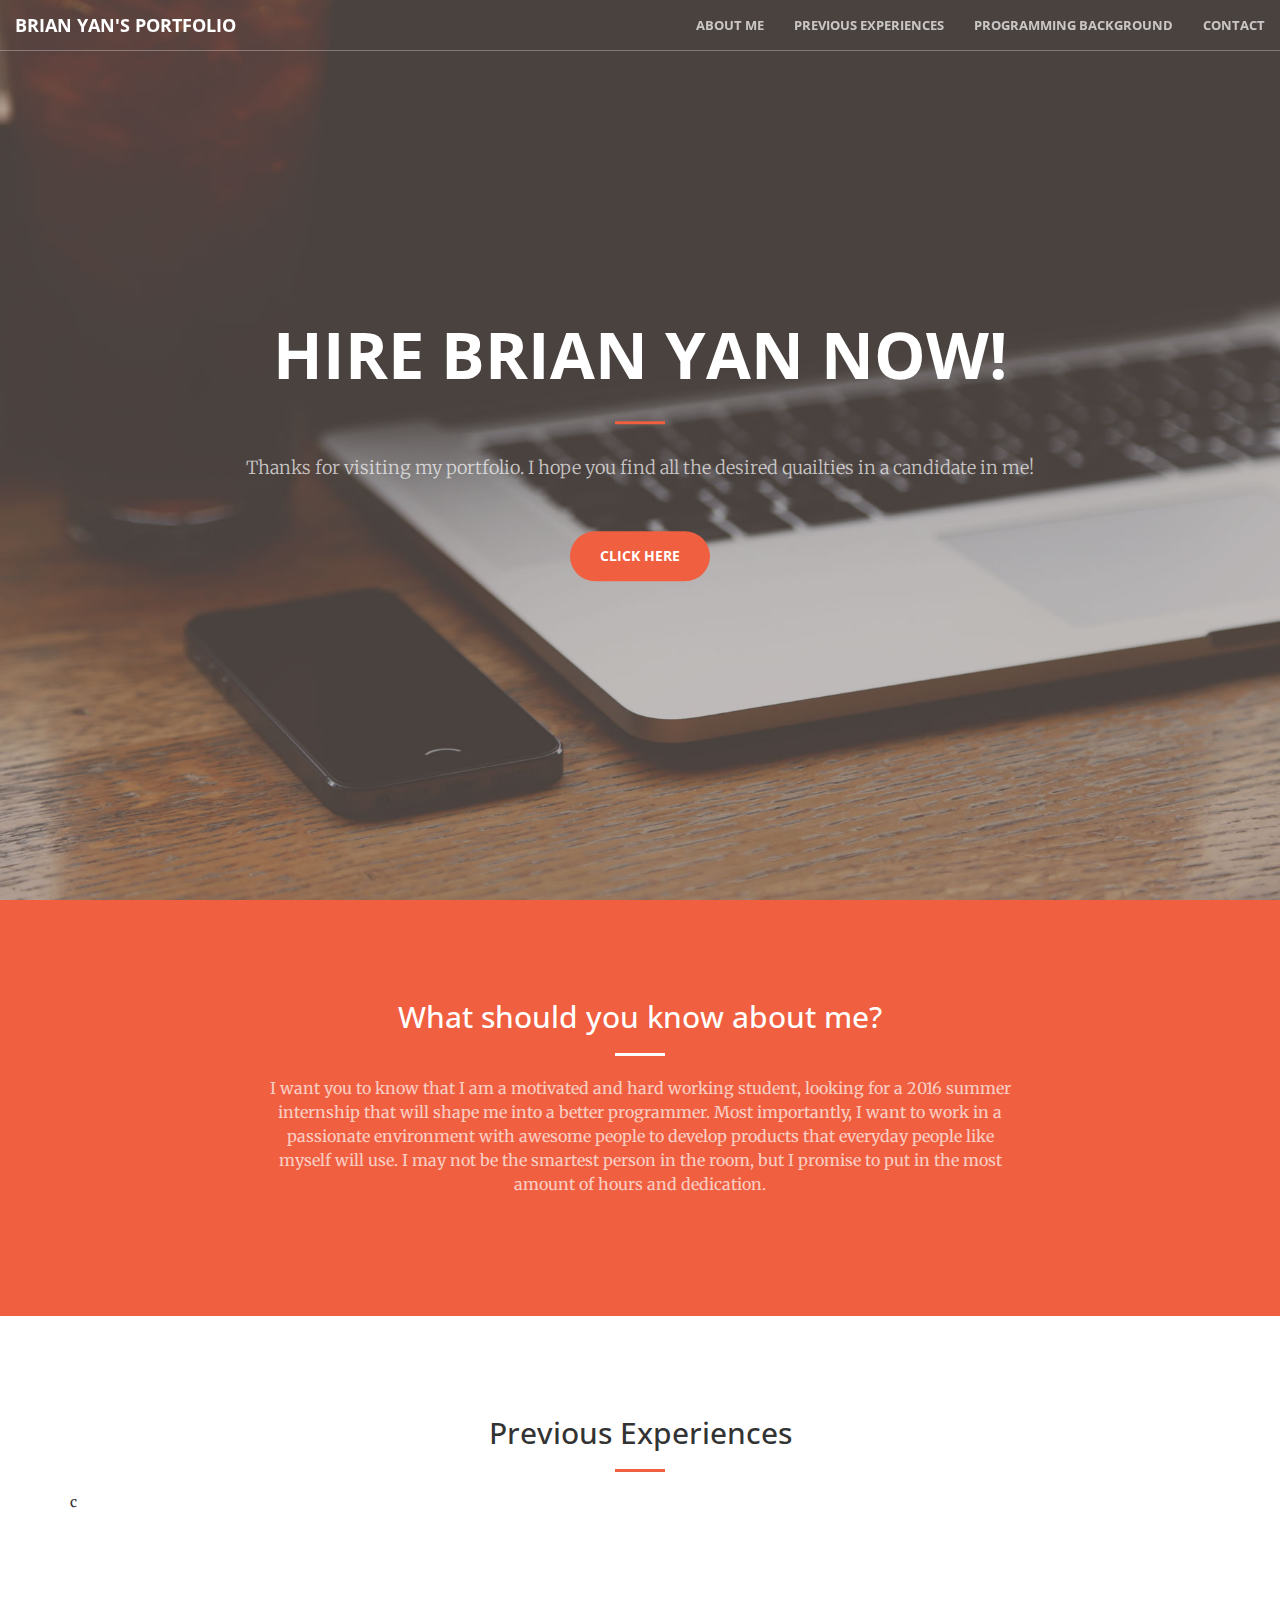
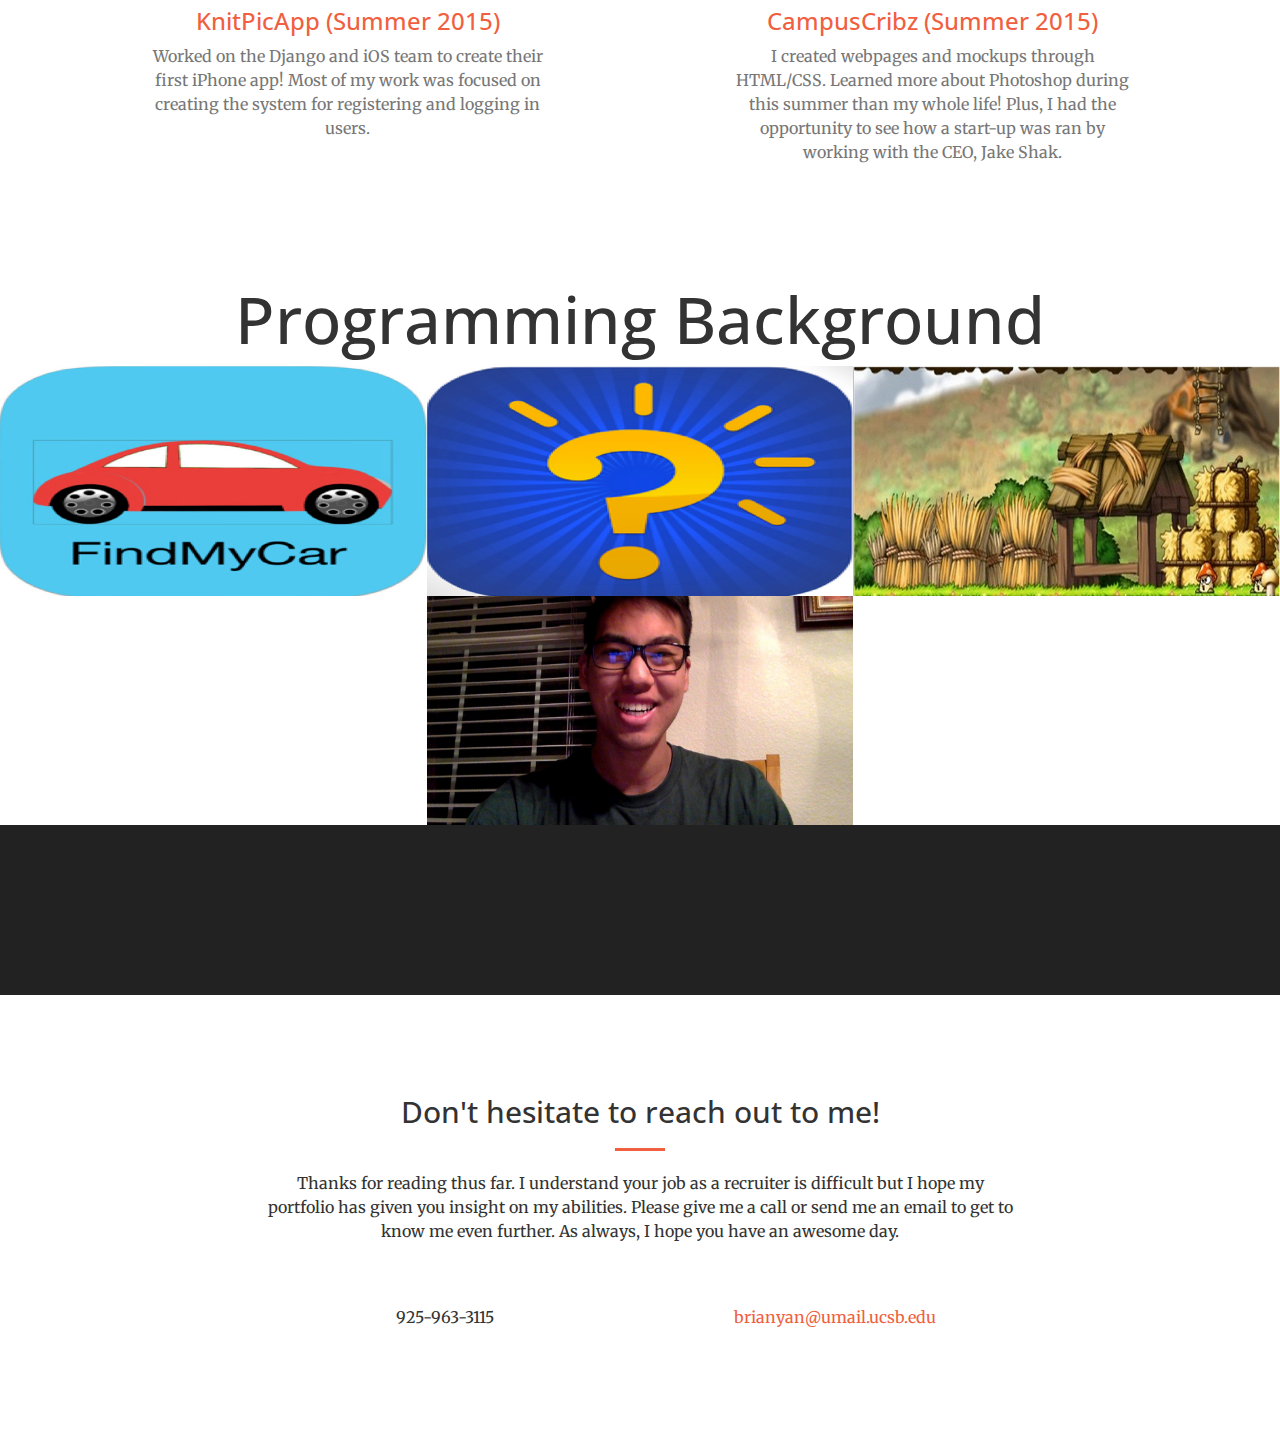
==== index.html @ d88b65e2 "Added more images and updated text" ====
<!DOCTYPE html>
<html lang="en">

<head>
<!--  -->
    <meta charset="utf-8">
    <meta http-equiv="X-UA-Compatible" content="IE=edge">
    <meta name="viewport" content="width=device-width, initial-scale=1">
    <meta name="description" content="Brian Yan online portfolio">
    <meta name="author" content="Brian Yan">

    <title>BRIAN YAN</title>

    <!-- Bootstrap Core CSS -->
    <link rel="stylesheet" href="css/bootstrap.min.css" type="text/css">

    <!-- Custom Fonts -->
    <link href='http://fonts.googleapis.com/css?family=Open+Sans:300italic,400italic,600italic,700italic,800italic,400,300,600,700,800' rel='stylesheet' type='text/css'>
    <link href='http://fonts.googleapis.com/css?family=Merriweather:400,300,300italic,400italic,700,700italic,900,900italic' rel='stylesheet' type='text/css'>
    <link rel="stylesheet" href="font-awesome/css/font-awesome.min.css" type="text/css">

    <!-- Plugin CSS -->
    <link rel="stylesheet" href="css/animate.min.css" type="text/css">

    <!-- Custom CSS -->
    <link rel="stylesheet" href="css/creative.css" type="text/css">

    <!-- HTML5 Shim and Respond.js IE8 support of HTML5 elements and media queries -->
    <!-- WARNING: Respond.js doesn't work if you view the page via file:// -->
    <!--[if lt IE 9]>
        <script src="https://oss.maxcdn.com/libs/html5shiv/3.7.0/html5shiv.js"></script>
        <script src="https://oss.maxcdn.com/libs/respond.js/1.4.2/respond.min.js"></script>
    <![endif]-->

</head>

<body id="page-top">

    <nav id="mainNav" class="navbar navbar-default navbar-fixed-top">
        <div class="container-fluid">
            <!-- Brand and toggle get grouped for better mobile display -->
            <div class="navbar-header">
                <button type="button" class="navbar-toggle collapsed" data-toggle="collapse" data-target="#bs-example-navbar-collapse-1">
                    <span class="sr-only">Toggle navigation</span>
                    <span class="icon-bar"></span>
                    <span class="icon-bar"></span>
                    <span class="icon-bar"></span>
                </button>
                <a class="navbar-brand page-scroll" href="#page-top">Brian Yan's Portfolio</a>
            </div>

            <!-- Collect the nav links, forms, and other content for toggling -->
            <div class="collapse navbar-collapse" id="bs-example-navbar-collapse-1">
                <ul class="nav navbar-nav navbar-right">
                    <li>
                        <a class="page-scroll" href="#about">About Me</a>
                    </li>
                    <li>
                        <a class="page-scroll" href="#services">Previous Experiences</a>
                    </li>
                    <li>
                        <a class="page-scroll" href="#portfolio">Programming Background</a>
                    </li>
                    <li>
                        <a class="page-scroll" href="#contact">Contact</a>
                    </li>
                </ul>
            </div>
            <!-- /.navbar-collapse -->
        </div>
        <!-- /.container-fluid -->
    </nav>

    <header>
        <div class="header-content">
            <div class="header-content-inner">
                <h1>Hire Brian Yan now!</h1>
                <hr>
                <p>Thanks for visiting my portfolio. I hope you find all the desired quailties in a candidate in me! </p>
                <a href="#about" class="btn btn-primary btn-xl page-scroll">Click here</a>
            </div>
        </div>
    </header>

    <section class="bg-primary" id="about">
        <div class="container">
            <div class="row">
                <div class="col-lg-8 col-lg-offset-2 text-center">
                    <h2 class="section-heading">What should you know about me?</h2>
                    <hr class="light">
                    <p class="text-faded">I want you to know that I am a motivated and hard working student, looking for a 2016 summer internship that will shape me into a better programmer. Most importantly, I want to work in a passionate environment with awesome people to develop products that everyday people like myself will use. I may not be the smartest person in the room, but I promise to put in the most amount of hours and dedication. </p>
                </div>
            </div>
        </div>
    </section>
    <section id="services">
        <div class="container">
            <div class="row">
                <div class="col-lg-12 text-center">
                    <h2 class="section-heading">Previous Experiences</h2>
                    <hr class="primary">
                </div>
            </div>
      </div>
        <div class="container">
            c<div class="row">
              <a href = "https://twitter.com/KnitPicApp" target="_blank">
                <div class="col-lg-6 col-md-6 text-center">
                    <div class="service-box">
                        <i class="fa fa-4x fa-diamond wow bounceIn text-primary"></i>
                        <h3>KnitPicApp (Summer 2015)</h3>
                        <p class="text-muted">Worked on the Django and iOS team to create their first iPhone app! Most of my work was focused on creating the system for registering and logging in users.</p>
                    </div>
                </div>
              </a>
              <a href = "http://www.campuscribz.com/" target="_blank">
                <div class="col-lg-6 col-md-6 text-center">
                    <div class="service-box">
                        <i class="fa fa-4x fa-paper-plane wow bounceIn text-primary" data-wow-delay=".1s"></i>
                        <h3>CampusCribz (Summer 2015)</h3>
                        <p class="text-muted">I created webpages and mockups through HTML/CSS. Learned more about Photoshop during this summer than my whole life! Plus, I had the opportunity to see how a start-up was ran by working with the CEO, Jake Shak.</p>
                    </div>
                </div>
              </a>
            </div>
        </div>
    </section>
    <section class="no-padding" id= "portfolio">
      <div class = "text-center header-content-inner">
        <h1> Programming Background </h1>
      </div>
    </section>
    <section class="no-padding">
        <div class="container-fluid">
            <div class="row no-gutter">
                <div class="col-lg-4 col-sm-6">
                    <a href="https://github.com/brianyan/OutsideHacks2k15" target="_blank" class="portfolio-box">
                        <img src="images/FindMyCar.jpg" class="img-responsive" alt="">
                        <div class="portfolio-box-caption">
                            <div class="portfolio-box-caption-content">
                                <div class="project-category text-faded">
                                    Swift
                                </div>
                                <div class="project-name">
                                    Find Your Car 
                                </div>
                            </div>
                        </div>
                    </a>
                </div>
                <div class="col-lg-4 col-sm-6">
                    <a href="https://github.com/brianyan/triviaMaster" target="_blank" class="portfolio-box">
                        <img src="images/triviaMaster.jpg" class="img-responsive" alt="">
                        <div class="portfolio-box-caption">
                            <div class="portfolio-box-caption-content">
                                <div class="project-category text-faded">
                                    Java, MySQL
                                </div>
                                <div class="project-name">
                                    triviaMaster
                                </div>
                            </div>
                        </div>
                    </a>
                </div>
                <div class="col-lg-4 col-sm-6">
                    <a href="https://github.com/brianyan/cs56-games-country-runner" target="_blank" class="portfolio-box">
                        <img src="images/Maplestory.jpg" class="img-responsive" alt="">
                        <div class="portfolio-box-caption">
                            <div class="portfolio-box-caption-content">
                                <div class="project-category text-faded">
                                    Java, XML
                                </div>
                                <div class="project-name">
                                    Maplestory
                                </div>
                            </div>
                        </div>
                    </a>
                </div>
                <div class="col-lg-4 col-sm-6">
                    <div class="portfolio-box">
                        <div class="portfolio-box-caption">
                            <div class="portfolio-box-caption-content">
                                <div class="project-category text-faded">
                                    Category
                                </div>
                                <div class="project-name">
                                    Project Name
                                </div>
                            </div>
                        </div>
                    </div>
                </div>
                <div class="col-lg-4 col-sm-6">
                    <a href="https://github.com/brianyan/brianyan.github.io" target="_blank" class="portfolio-box">
                        <img src="images/selfie1.jpg" class="img-responsive" alt="">
                        <div class="portfolio-box-caption">
                            <div class="portfolio-box-caption-content">
                                <div class="project-category text-faded">
                                    Html/CSS/JS
                                </div>
                                <div class="project-name">
                                    My Portfolio
                                </div>
                            </div>
                        </div>
                    </a>
                </div>
                
               <!--  <div class="col-lg-4 col-sm-6">
                    <a href="#" class="portfolio-box">
                        <img src="img/portfolio/6.jpg" class="img-responsive" alt="">
                        <div class="portfolio-box-caption">
                            <div class="portfolio-box-caption-content">
                                <div class="project-category text-faded">
                                    Category
                                </div>
                                <div class="project-name">
                                    Project Name
                                </div>
                            </div>
                        </div>
                    </a>
                </div> -->
            </div>
        </div>
    </section>

    <aside class="bg-dark">
        <div class="container text-center">
            <div class="call-to-action">
                <h2></h2>
                <a href="#contact" class="btn btn-default btn-xl wow tada">Contact Me!</a>
            </div>
        </div>
    </aside>

    <section id="contact">
        <div class="container">
            <div class="row">
                <div class="col-lg-8 col-lg-offset-2 text-center">
                    <h2 class="section-heading">Don't hesitate to reach out to me!</h2>
                    <hr class="primary">
                    <p>Thanks for reading thus far. I understand your job as a recruiter is difficult but I hope my portfolio has given you insight on my abilities. Please give me a call or send me an email to get to know me even further. As always, I hope you have an awesome day.</p>
                </div>
                <div class="col-lg-4 col-lg-offset-2 text-center">
                    <i class="fa fa-phone fa-3x wow bounceIn"></i>
                    <p>925-963-3115</p>
                </div>
                <div class="col-lg-4 text-center">
                    <i class="fa fa-envelope-o fa-3x wow bounceIn" data-wow-delay=".1s"></i>
                    <p><a href="mailto:your-email@your-domain.com">brianyan@umail.ucsb.edu</a></p>
                </div>
            </div>
        </div>
    </section>

    <!-- jQuery -->
    <script src="js/jquery.js"></script>

    <!-- Bootstrap Core JavaScript -->
    <script src="js/bootstrap.min.js"></script>

    <!-- Plugin JavaScript -->
    <script src="js/jquery.easing.min.js"></script>
    <script src="js/jquery.fittext.js"></script>
    <script src="js/wow.min.js"></script>

    <!-- Custom Theme JavaScript -->
    <script src="js/creative.js"></script>

</body>

</html>
---- css/creative.css ----
/*!
 * Start Bootstrap - Creative Bootstrap Theme (http://startbootstrap.com)
 * Code licensed under the Apache License v2.0.
 * For details, see http://www.apache.org/licenses/LICENSE-2.0.
 */

html,
body {
    width: 100%;
    height: 100%;
}

body {
    font-family: Merriweather,'Helvetica Neue',Arial,sans-serif;
}

hr {
    max-width: 50px;
    border-color: #f05f40;
    border-width: 3px;
}

hr.light {
    border-color: #fff;
}

a {
    color: #f05f40;
    -webkit-transition: all .35s;
    -moz-transition: all .35s;
    transition: all .35s;
}

a:hover,
a:focus {
    color: #eb3812;
}

h1,
h2,
h3,
h4,
h5,
h6 {
    font-family: 'Open Sans','Helvetica Neue',Arial,sans-serif;
}

p {
    margin-bottom: 20px;
    font-size: 16px;
    line-height: 1.5;
}

.bg-primary {
    background-color: #f05f40;
}

.bg-dark {
    color: #fff;
    background-color: #222;
}

.text-faded {
    color: rgba(255,255,255,.7);
}

section {
    padding: 100px 0;
}

aside {
    padding: 50px 0;
}

.no-padding {
    padding: 0;
}

.navbar-default {
    border-color: rgba(34,34,34,.05);
    font-family: 'Open Sans','Helvetica Neue',Arial,sans-serif;
    background-color: #fff;
    -webkit-transition: all .35s;
    -moz-transition: all .35s;
    transition: all .35s;
}

.navbar-default .navbar-header .navbar-brand {
    text-transform: uppercase;
    font-family: 'Open Sans','Helvetica Neue',Arial,sans-serif;
    font-weight: 700;
    color: #f05f40;
}

.navbar-default .navbar-header .navbar-brand:hover,
.navbar-default .navbar-header .navbar-brand:focus {
    color: #eb3812;
}

.navbar-default .nav > li>a,
.navbar-default .nav>li>a:focus {
    text-transform: uppercase;
    font-size: 13px;
    font-weight: 700;
    color: #222;
}

.navbar-default .nav > li>a:hover,
.navbar-default .nav>li>a:focus:hover {
    color: #f05f40;
}

.navbar-default .nav > li.active>a,
.navbar-default .nav>li.active>a:focus {
    color: #f05f40!important;
    background-color: transparent;
}

.navbar-default .nav > li.active>a:hover,
.navbar-default .nav>li.active>a:focus:hover {
    background-color: transparent;
}

@media(min-width:768px) {
    .navbar-default {
        border-color: rgba(255,255,255,.3);
        background-color: transparent;
    }

    .navbar-default .navbar-header .navbar-brand {
        color: rgba(255,255,255,.7);
    }

    .navbar-default .navbar-header .navbar-brand:hover,
    .navbar-default .navbar-header .navbar-brand:focus {
        color: #fff;
    }

    .navbar-default .nav > li>a,
    .navbar-default .nav>li>a:focus {
        color: rgba(255,255,255,.7);
    }

    .navbar-default .nav > li>a:hover,
    .navbar-default .nav>li>a:focus:hover {
        color: #fff;
    }

    .navbar-default.affix {
        border-color: rgba(34,34,34,.05);
        background-color: #fff;
    }

    .navbar-default.affix .navbar-header .navbar-brand {
        font-size: 14px;
        color: #f05f40;
    }

    .navbar-default.affix .navbar-header .navbar-brand:hover,
    .navbar-default.affix .navbar-header .navbar-brand:focus {
        color: #eb3812;
    }

    .navbar-default.affix .nav > li>a,
    .navbar-default.affix .nav>li>a:focus {
        color: #222;
    }

    .navbar-default.affix .nav > li>a:hover,
    .navbar-default.affix .nav>li>a:focus:hover {
        color: #f05f40;
    }
}

header {
    position: relative;
    width: 100%;
    min-height: auto;
    text-align: center;
    color: #fff;
    background-image: url(../img/header.jpg);
    background-position: center;
    -webkit-background-size: cover;
    -moz-background-size: cover;
    background-size: cover;
    -o-background-size: cover;
}

header .header-content {
    position: relative;
    width: 100%;
    padding: 100px 15px;
    text-align: center;
}

header .header-content .header-content-inner h1 {
    margin-top: 0;
    margin-bottom: 0;
    text-transform: uppercase;
    font-weight: 700;
}

header .header-content .header-content-inner hr {
    margin: 30px auto;
}

header .header-content .header-content-inner p {
    margin-bottom: 50px;
    font-size: 16px;
    font-weight: 300;
    color: rgba(255,255,255,.7);
}

@media(min-width:768px) {
    header {
        min-height: 100%;
    }

    header .header-content {
        position: absolute;
        top: 50%;
        padding: 0 50px;
        -webkit-transform: translateY(-50%);
        -ms-transform: translateY(-50%);
        transform: translateY(-50%);
    }

    header .header-content .header-content-inner {
        margin-right: auto;
        margin-left: auto;
        max-width: 1000px;
    }

    header .header-content .header-content-inner p {
        margin-right: auto;
        margin-left: auto;
        max-width: 80%;
        font-size: 18px;
    }
}

.section-heading {
    margin-top: 0;
}

.service-box {
    margin: 50px auto 0;
    max-width: 400px;
}

@media(min-width:992px) {
    .service-box {
        margin: 20px auto 0;
    }
}

.service-box p {
    margin-bottom: 0;
}

.portfolio-box {
    display: block;
    position: relative;
    margin: 0 auto;
    max-width: 650px;
}

.portfolio-box .portfolio-box-caption {
    display: block;
    position: absolute;
    bottom: 0;
    width: 100%;
    height: 100%;
    text-align: center;
    color: #fff;
    opacity: 0;
    background: rgba(240,95,64,.9);
    -webkit-transition: all .35s;
    -moz-transition: all .35s;
    transition: all .35s;
}

.portfolio-box .portfolio-box-caption .portfolio-box-caption-content {
    position: absolute;
    top: 50%;
    width: 100%;
    text-align: center;
    transform: translateY(-50%);
}

.portfolio-box .portfolio-box-caption .portfolio-box-caption-content .project-category,
.portfolio-box .portfolio-box-caption .portfolio-box-caption-content .project-name {
    padding: 0 15px;
    font-family: 'Open Sans','Helvetica Neue',Arial,sans-serif;
}

.portfolio-box .portfolio-box-caption .portfolio-box-caption-content .project-category {
    text-transform: uppercase;
    font-size: 14px;
    font-weight: 600;
}

.portfolio-box .portfolio-box-caption .portfolio-box-caption-content .project-name {
    font-size: 18px;
}

.portfolio-box:hover .portfolio-box-caption {
    opacity: 1;
}

@media(min-width:768px) {
    .portfolio-box .portfolio-box-caption .portfolio-box-caption-content .project-category {
        font-size: 16px;
    }

    .portfolio-box .portfolio-box-caption .portfolio-box-caption-content .project-name {
        font-size: 22px;
    }
}

.call-to-action h2 {
    margin: 0 auto 20px;
}

.text-primary {
    color: #f05f40;
}

.no-gutter > [class*=col-] {
    padding-right: 0;
    padding-left: 0;
}

.btn-default {
    border-color: #fff;
    color: #222;
    background-color: #fff;
    -webkit-transition: all .35s;
    -moz-transition: all .35s;
    transition: all .35s;
}

.btn-default:hover,
.btn-default:focus,
.btn-default.focus,
.btn-default:active,
.btn-default.active,
.open > .dropdown-toggle.btn-default {
    border-color: #ededed;
    color: #222;
    background-color: #f2f2f2;
}

.btn-default:active,
.btn-default.active,
.open > .dropdown-toggle.btn-default {
    background-image: none;
}

.btn-default.disabled,
.btn-default[disabled],
fieldset[disabled] .btn-default,
.btn-default.disabled:hover,
.btn-default[disabled]:hover,
fieldset[disabled] .btn-default:hover,
.btn-default.disabled:focus,
.btn-default[disabled]:focus,
fieldset[disabled] .btn-default:focus,
.btn-default.disabled.focus,
.btn-default[disabled].focus,
fieldset[disabled] .btn-default.focus,
.btn-default.disabled:active,
.btn-default[disabled]:active,
fieldset[disabled] .btn-default:active,
.btn-default.disabled.active,
.btn-default[disabled].active,
fieldset[disabled] .btn-default.active {
    border-color: #fff;
    background-color: #fff;
}

.btn-default .badge {
    color: #fff;
    background-color: #222;
}

.btn-primary {
    border-color: #f05f40;
    color: #fff;
    background-color: #f05f40;
    -webkit-transition: all .35s;
    -moz-transition: all .35s;
    transition: all .35s;
}

.btn-primary:hover,
.btn-primary:focus,
.btn-primary.focus,
.btn-primary:active,
.btn-primary.active,
.open > .dropdown-toggle.btn-primary {
    border-color: #ed431f;
    color: #fff;
    background-color: #ee4b28;
}

.btn-primary:active,
.btn-primary.active,
.open > .dropdown-toggle.btn-primary {
    background-image: none;
}

.btn-primary.disabled,
.btn-primary[disabled],
fieldset[disabled] .btn-primary,
.btn-primary.disabled:hover,
.btn-primary[disabled]:hover,
fieldset[disabled] .btn-primary:hover,
.btn-primary.disabled:focus,
.btn-primary[disabled]:focus,
fieldset[disabled] .btn-primary:focus,
.btn-primary.disabled.focus,
.btn-primary[disabled].focus,
fieldset[disabled] .btn-primary.focus,
.btn-primary.disabled:active,
.btn-primary[disabled]:active,
fieldset[disabled] .btn-primary:active,
.btn-primary.disabled.active,
.btn-primary[disabled].active,
fieldset[disabled] .btn-primary.active {
    border-color: #f05f40;
    background-color: #f05f40;
}

.btn-primary .badge {
    color: #f05f40;
    background-color: #fff;
}

.btn {
    border: 0;
    border-radius: 300px;
    text-transform: uppercase;
    font-family: 'Open Sans','Helvetica Neue',Arial,sans-serif;
    font-weight: 700;
}

.btn-xl {
    padding: 15px 30px;
}

::-moz-selection {
    text-shadow: none;
    color: #fff;
    background: #222;
}

::selection {
    text-shadow: none;
    color: #fff;
    background: #222;
}

img::selection {
    color: #fff;
    background: 0 0;
}

img::-moz-selection {
    color: #fff;
    background: 0 0;
}

body {
    webkit-tap-highlight-color: #222;
}
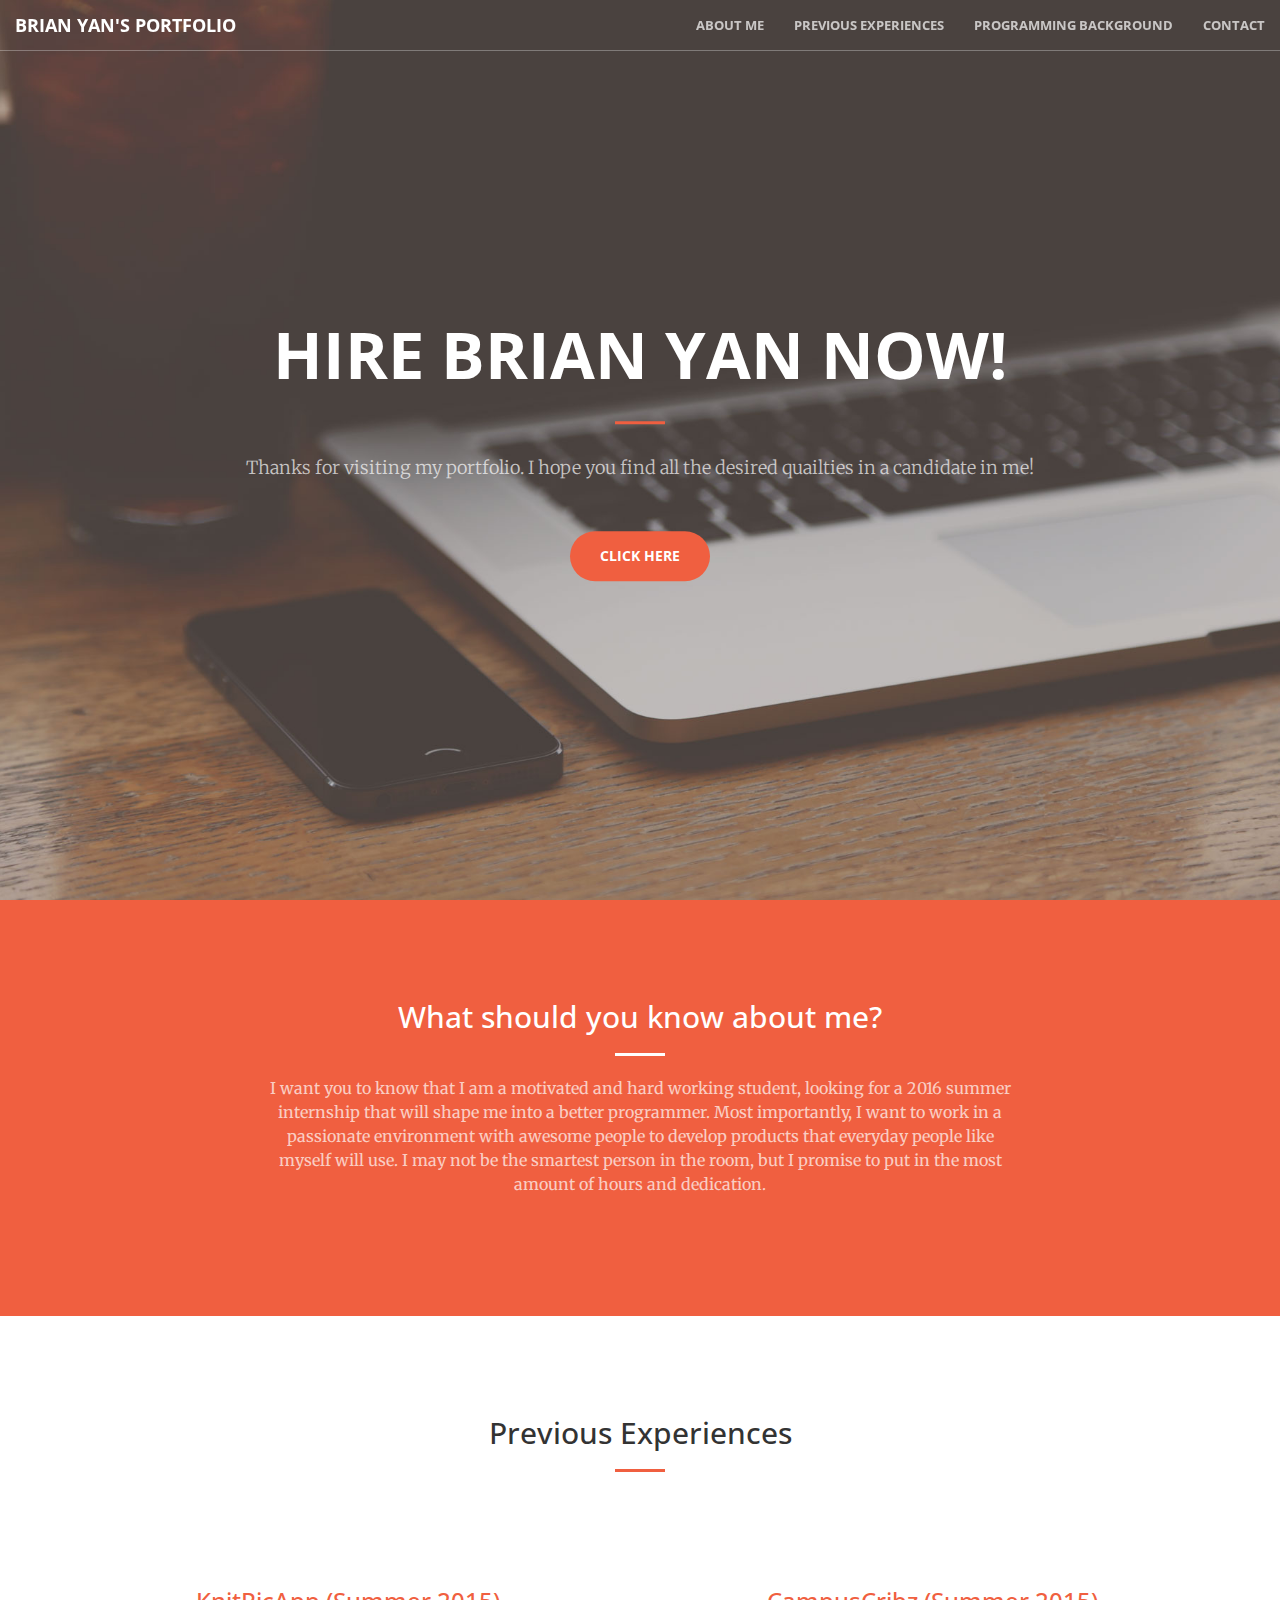
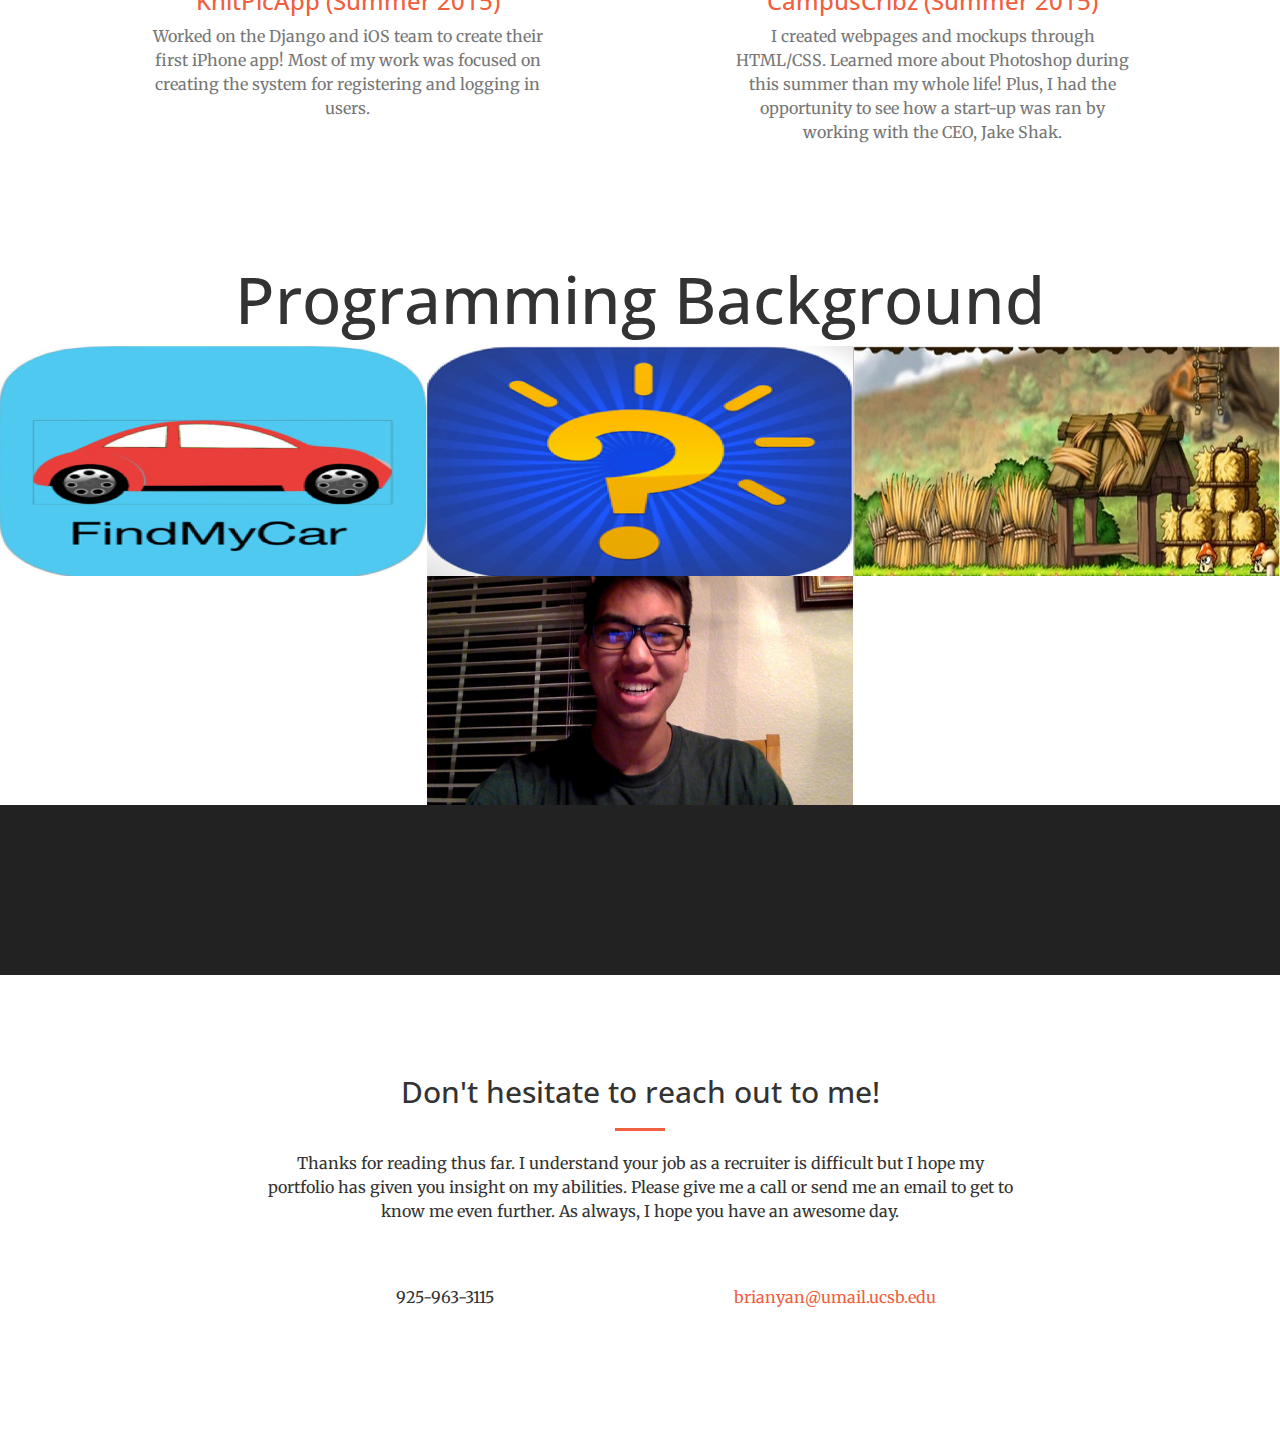
==== commit 4eb7a4bf: "added hidden folder" ====
--- a/index.html
+++ b/index.html
@@ -10,7 +10,8 @@
     <meta name="author" content="Brian Yan">
 
     <title>BRIAN YAN</title>
-
+    
+    <link rel="icon" href="http://brianyan.github.io/images/favicon.png" />
     <!-- Bootstrap Core CSS -->
     <link rel="stylesheet" href="css/bootstrap.min.css" type="text/css">
 
@@ -103,7 +104,7 @@
             </div>
       </div>
         <div class="container">
-            c<div class="row">
+            <div class="row"> 
               <a href = "https://twitter.com/KnitPicApp" target="_blank">
                 <div class="col-lg-6 col-md-6 text-center">
                     <div class="service-box">
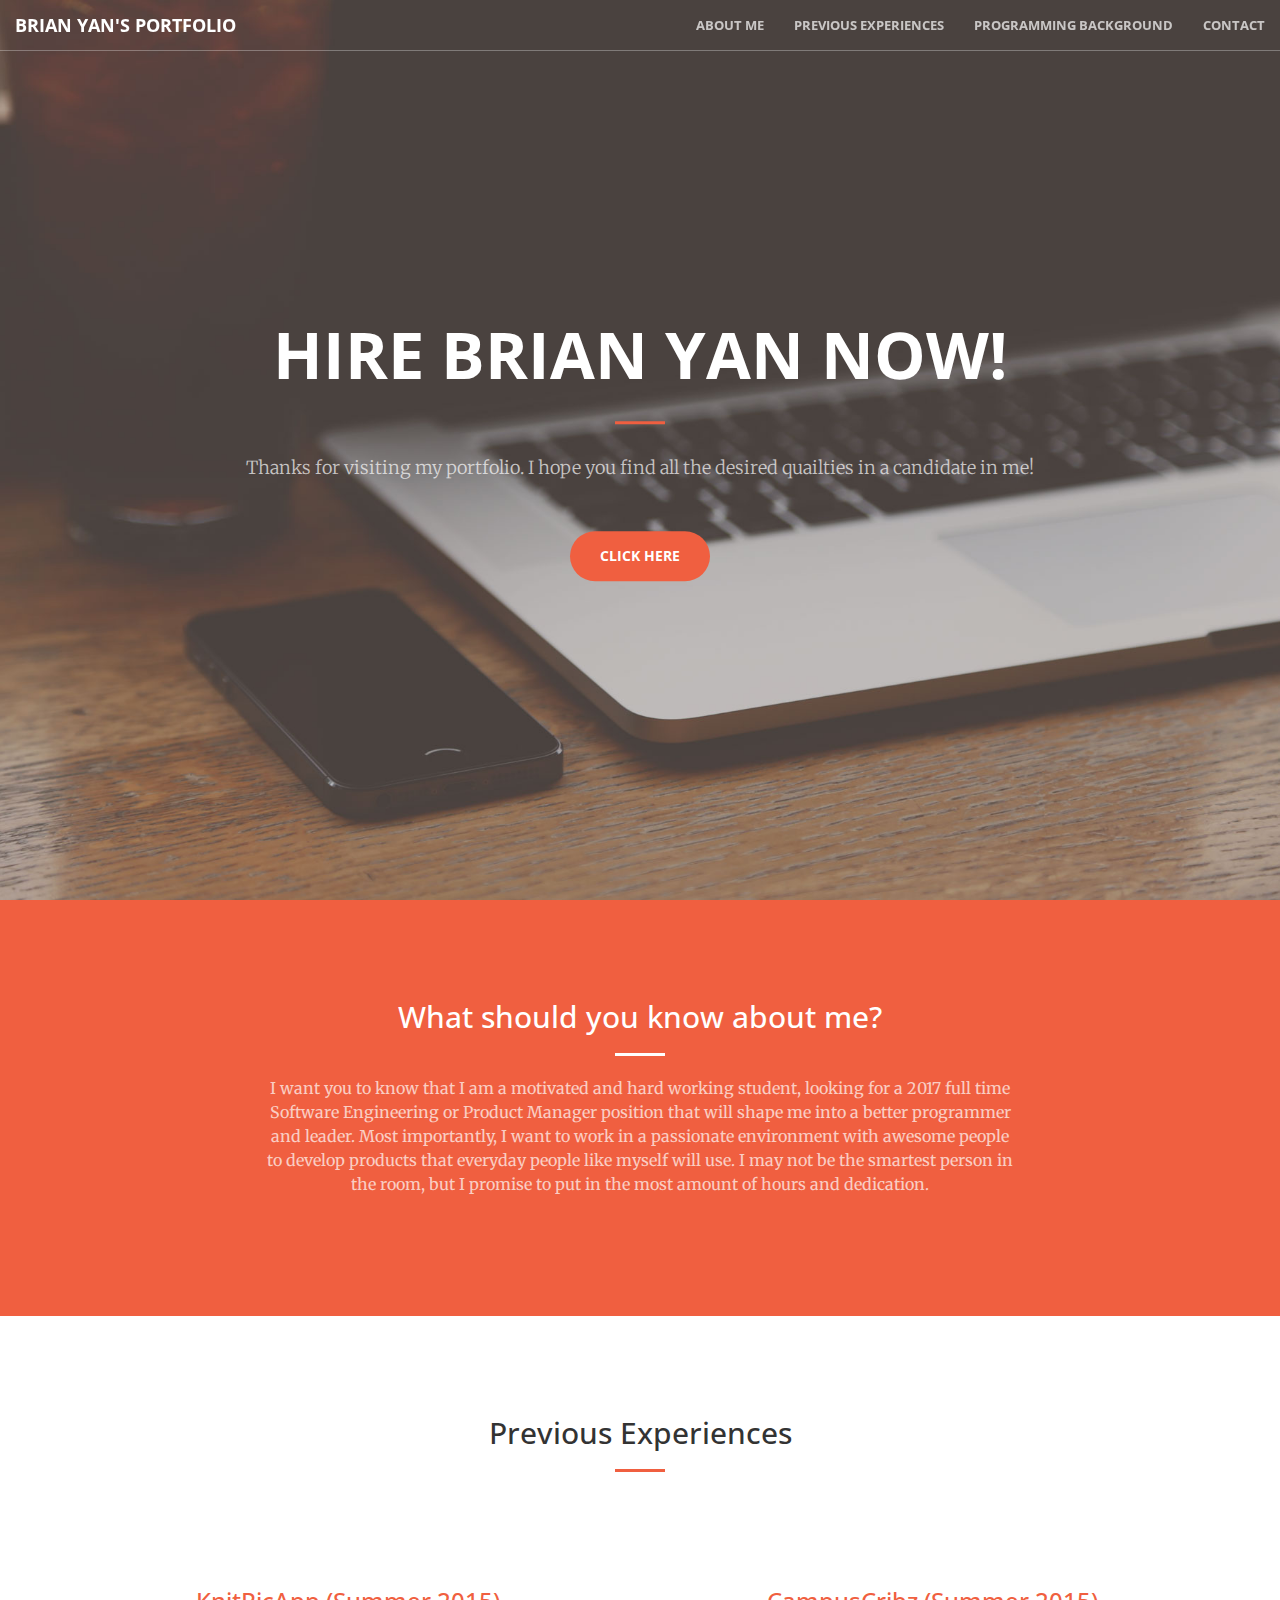
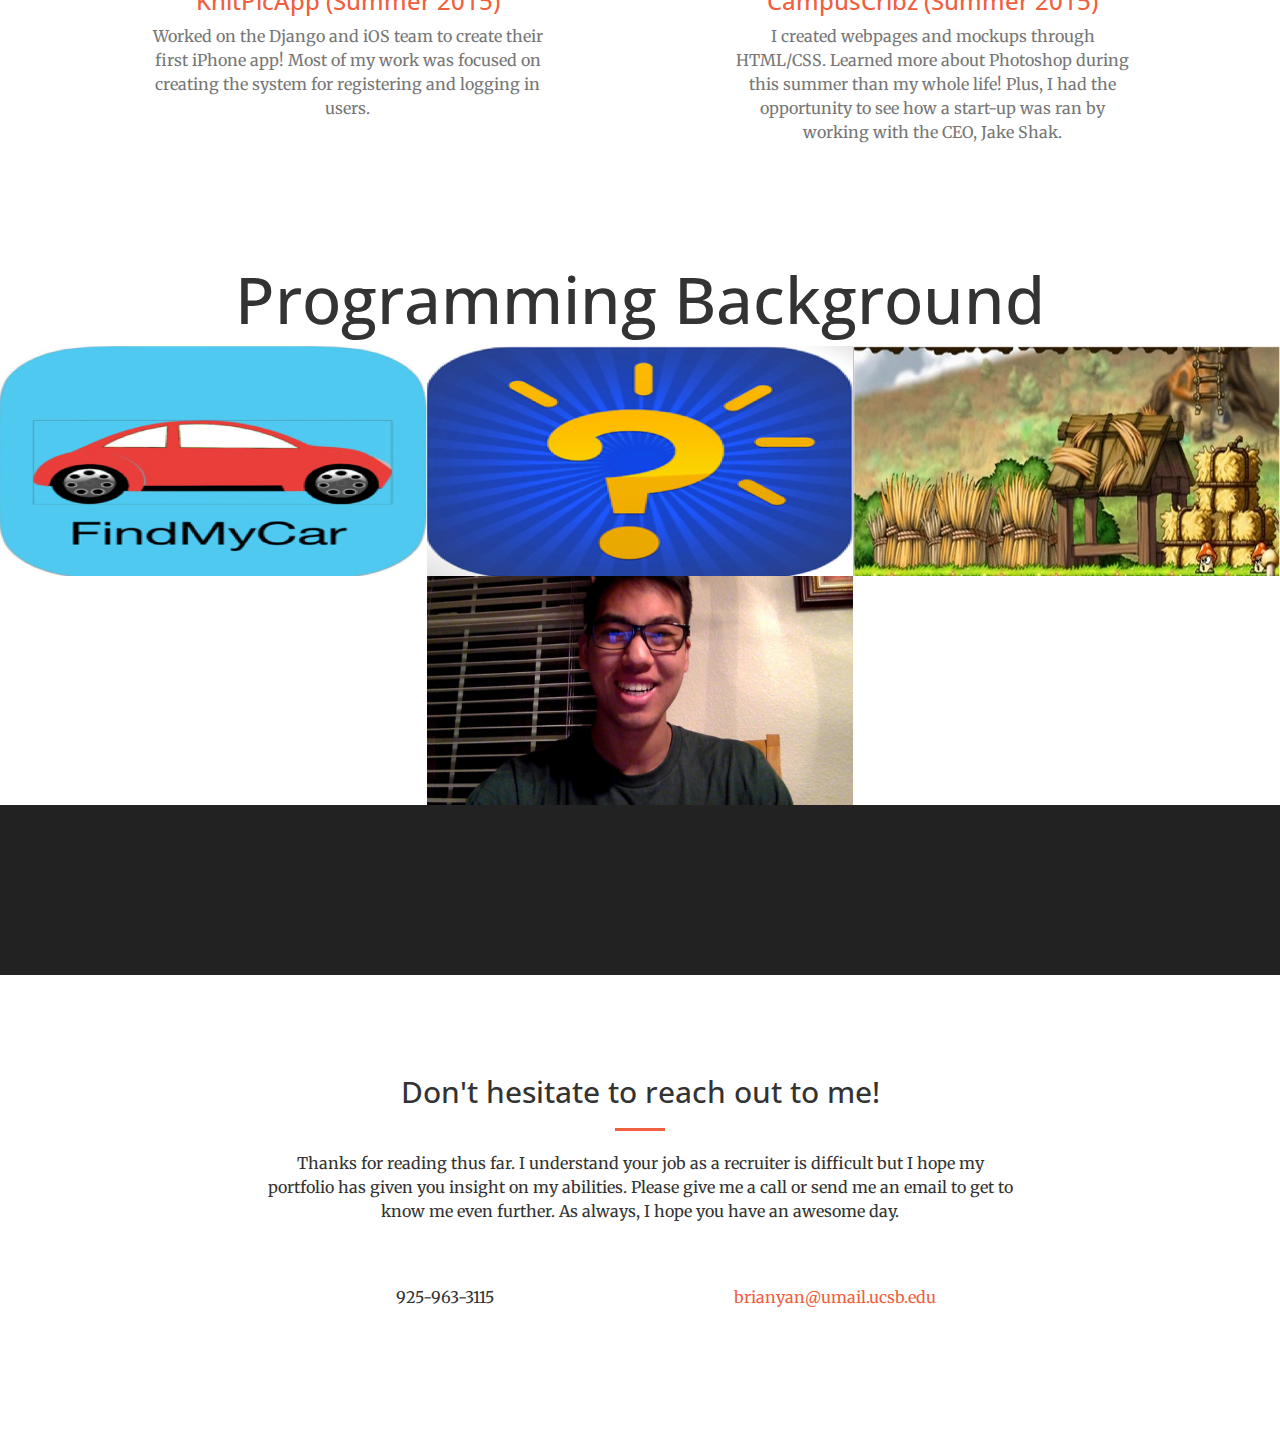
==== commit 80b0b3d9: "Updated description" ====
--- a/index.html
+++ b/index.html
@@ -89,7 +89,7 @@
                 <div class="col-lg-8 col-lg-offset-2 text-center">
                     <h2 class="section-heading">What should you know about me?</h2>
                     <hr class="light">
-                    <p class="text-faded">I want you to know that I am a motivated and hard working student, looking for a 2016 summer internship that will shape me into a better programmer. Most importantly, I want to work in a passionate environment with awesome people to develop products that everyday people like myself will use. I may not be the smartest person in the room, but I promise to put in the most amount of hours and dedication. </p>
+                    <p class="text-faded">I want you to know that I am a motivated and hard working student, looking for a 2017 full time Software Engineering or Product Manager position that will shape me into a better programmer and leader. Most importantly, I want to work in a passionate environment with awesome people to develop products that everyday people like myself will use. I may not be the smartest person in the room, but I promise to put in the most amount of hours and dedication. </p>
                 </div>
             </div>
         </div>
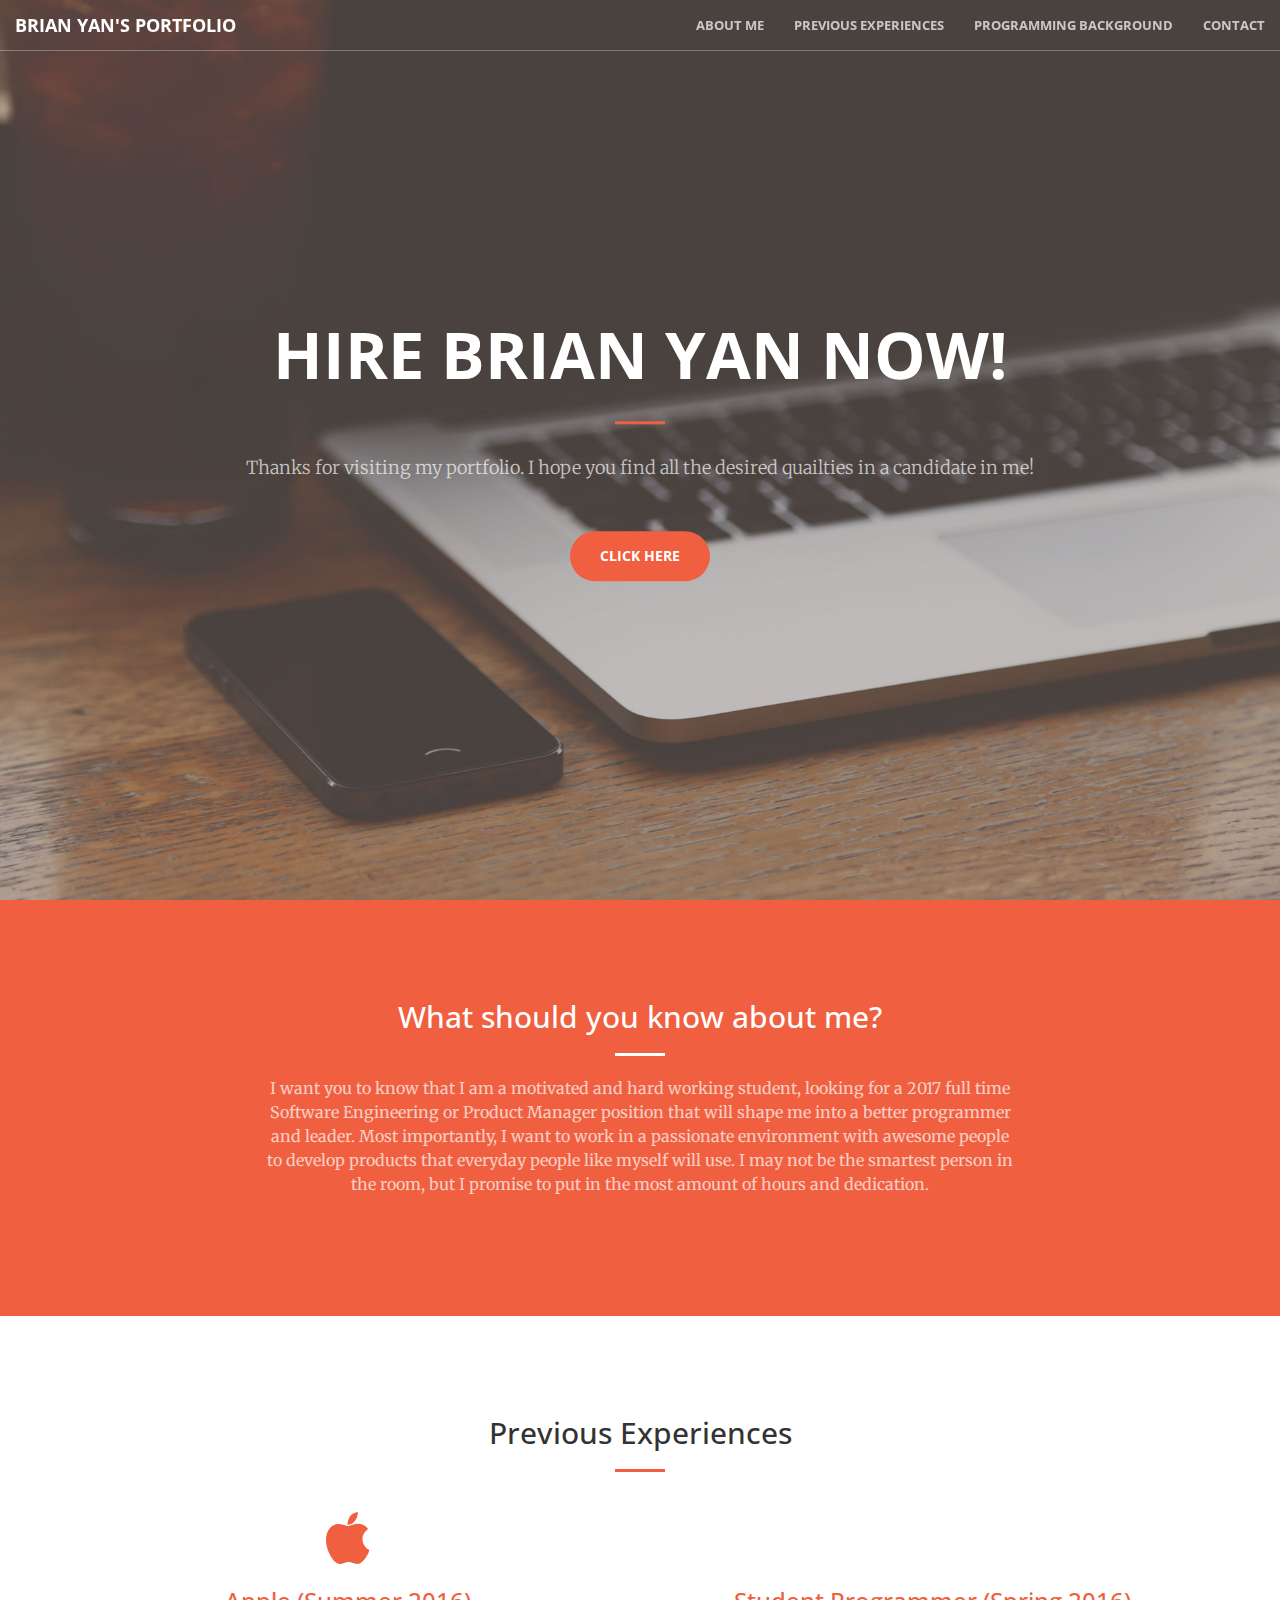
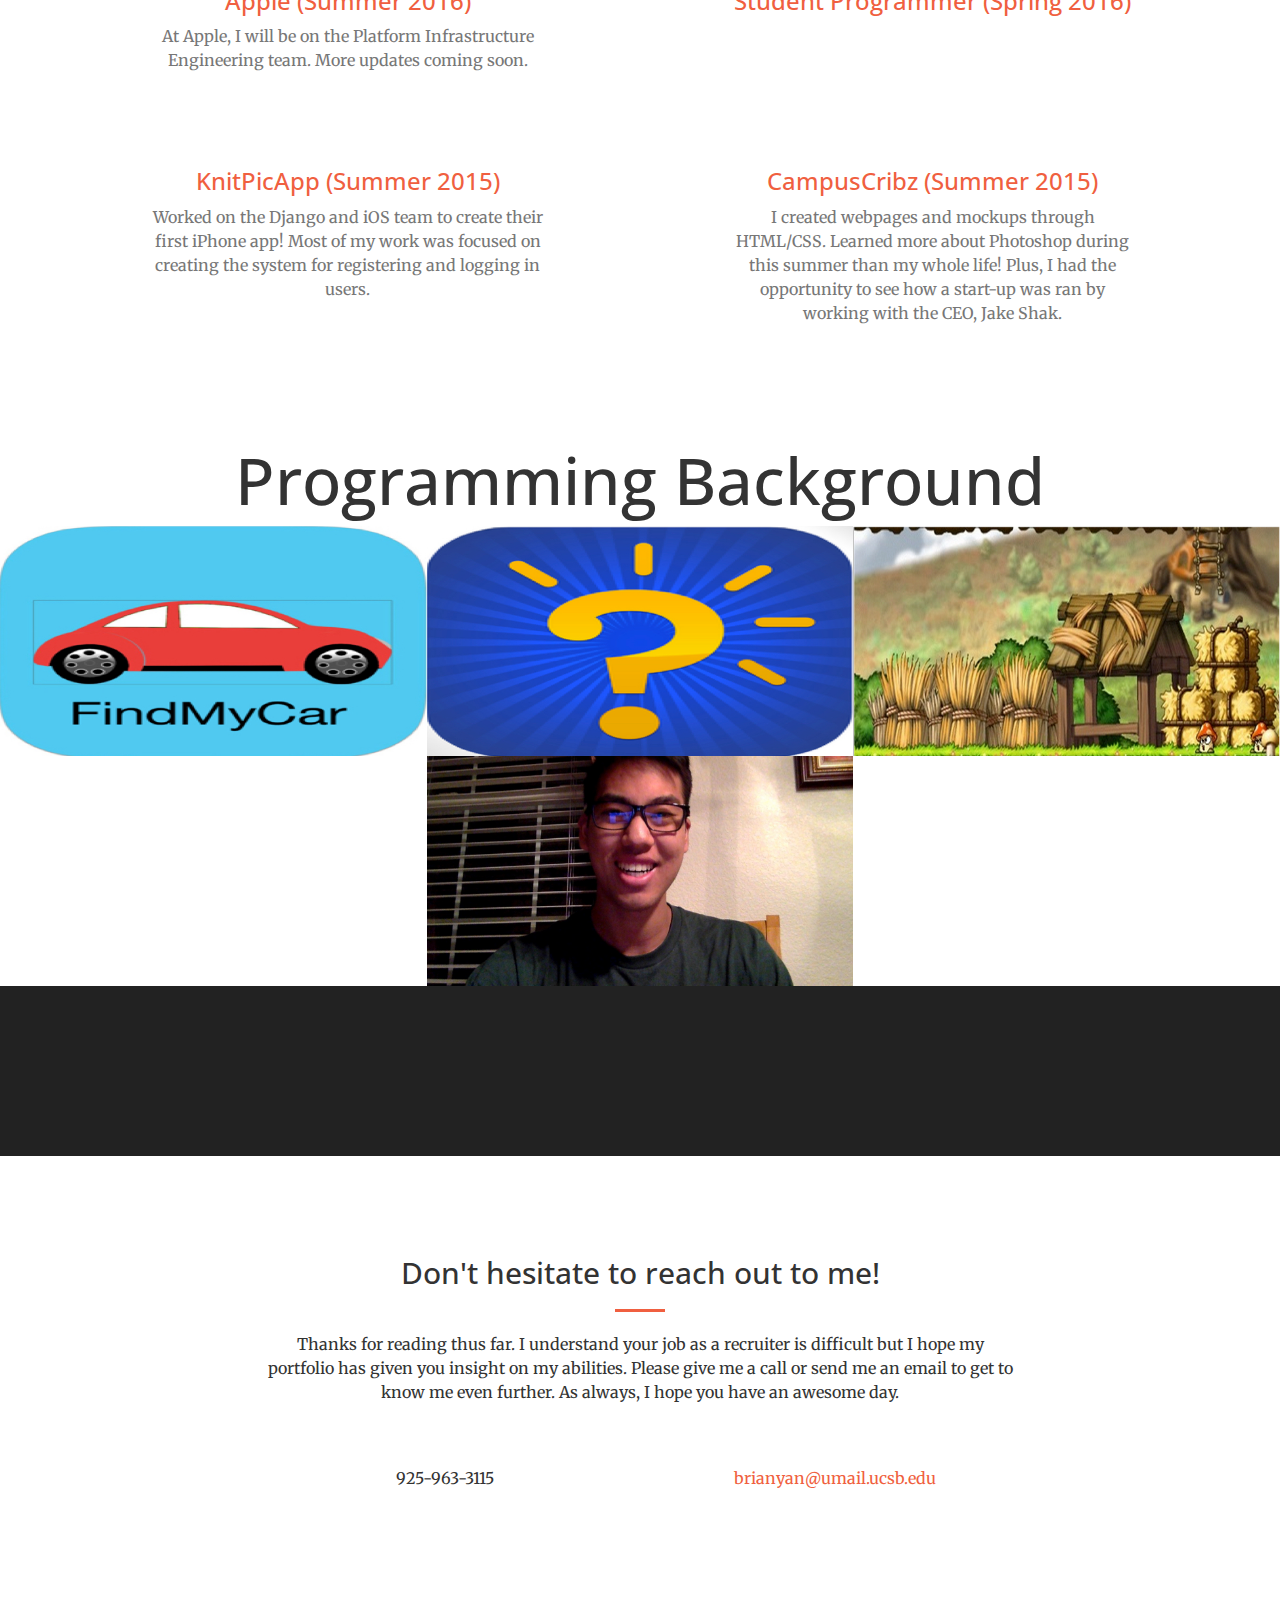
==== commit 1cc7ed1f: "Added Apple logo" ====
--- a/index.html
+++ b/index.html
@@ -105,6 +105,26 @@
       </div>
         <div class="container">
             <div class="row"> 
+              <a href = "https://appple.com/" target="_blank">
+                <div class="col-lg-6 col-md-6 text-center">
+                    <div class="service-box">
+                        <i class="fa fa-4x fa-apple"> </i>
+                        <h3>Apple (Summer 2016)</h3>
+                        <p class="text-muted"> At Apple, I will be on the Platform Infrastructure Engineering team. More updates coming soon.</p>
+                    </div>
+                </div>
+              </a>
+              <a href = "http://www.apple.com/" target="_blank">
+                <div class="col-lg-6 col-md-6 text-center">
+                    <div class="service-box">
+                        <i class="fa fa-4x fa-paper-plane wow bounceIn text-primary" data-wow-delay=".1s"></i>
+                        <h3>Student Programmer (Spring 2016)</h3>
+                        <p class="text-muted"></p>
+                    </div>
+                </div>
+              </a>
+            </div>
+            <div class="row"> 
               <a href = "https://twitter.com/KnitPicApp" target="_blank">
                 <div class="col-lg-6 col-md-6 text-center">
                     <div class="service-box">
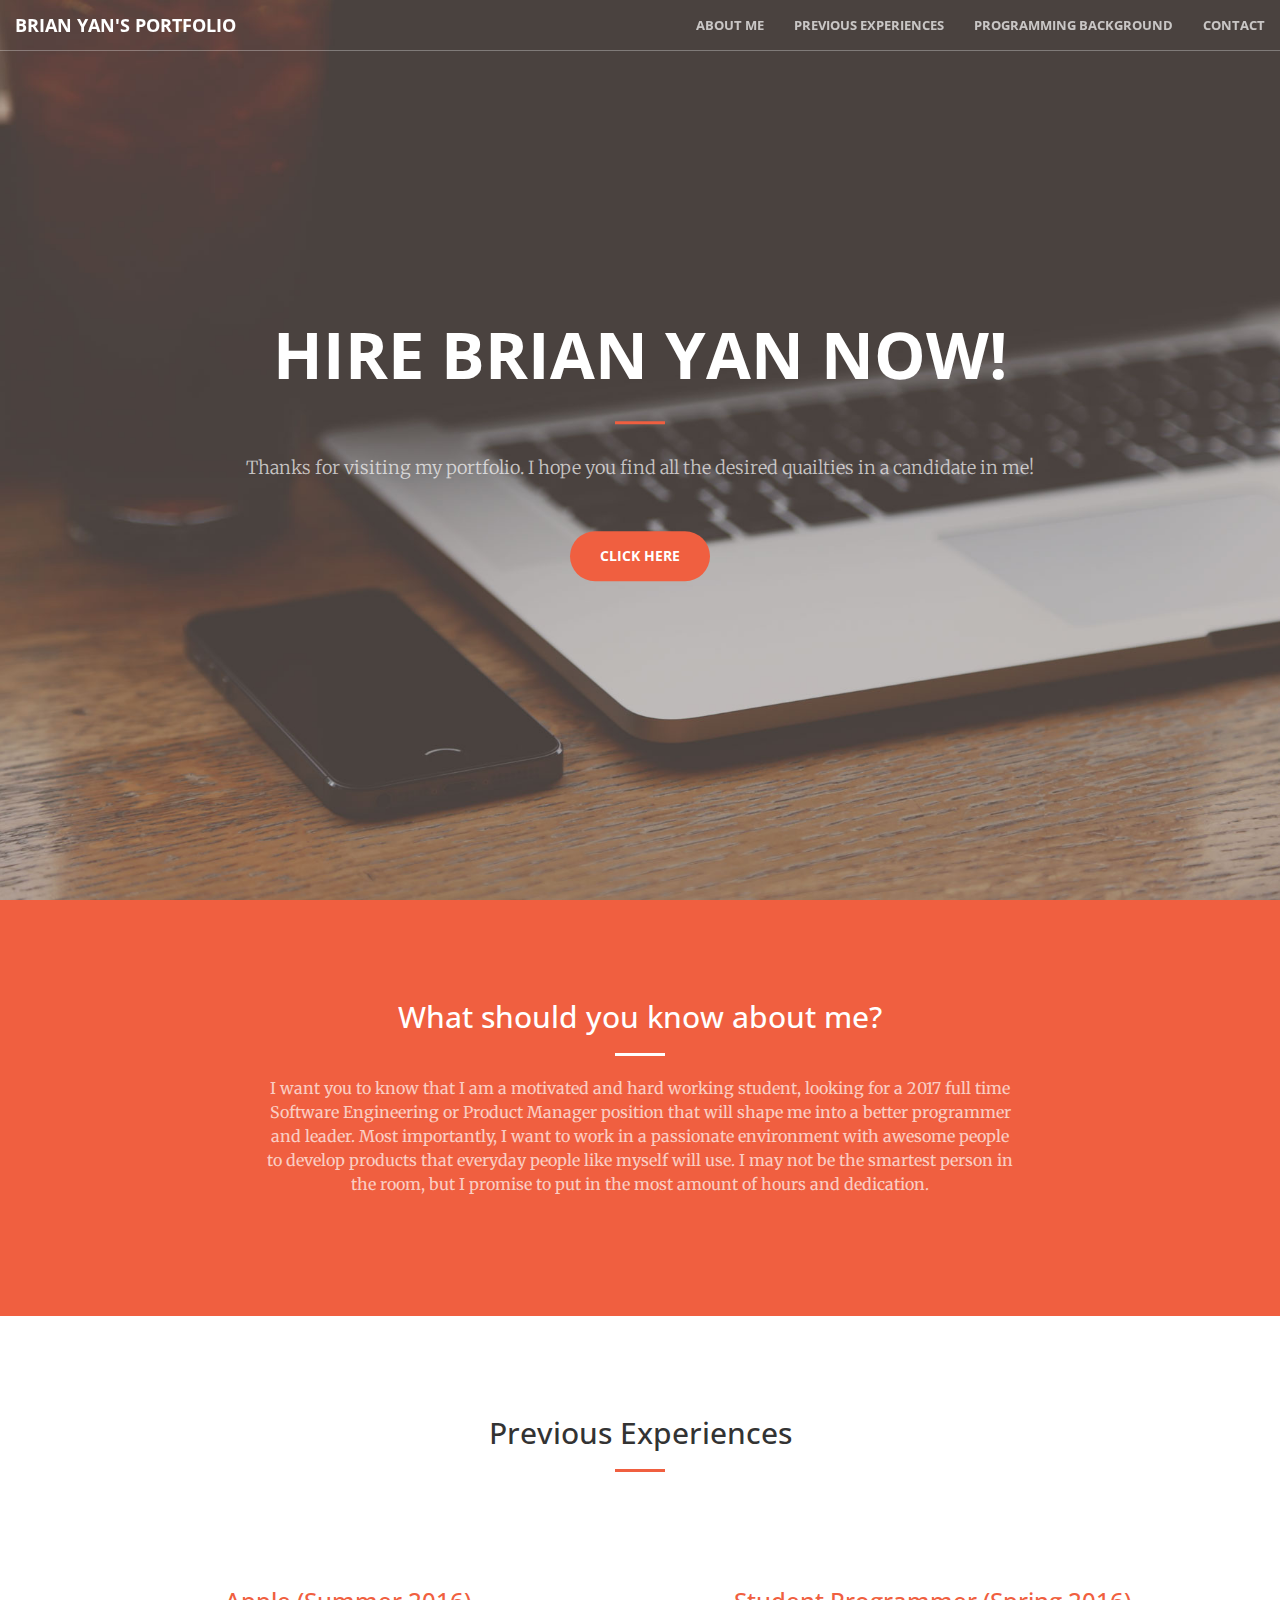
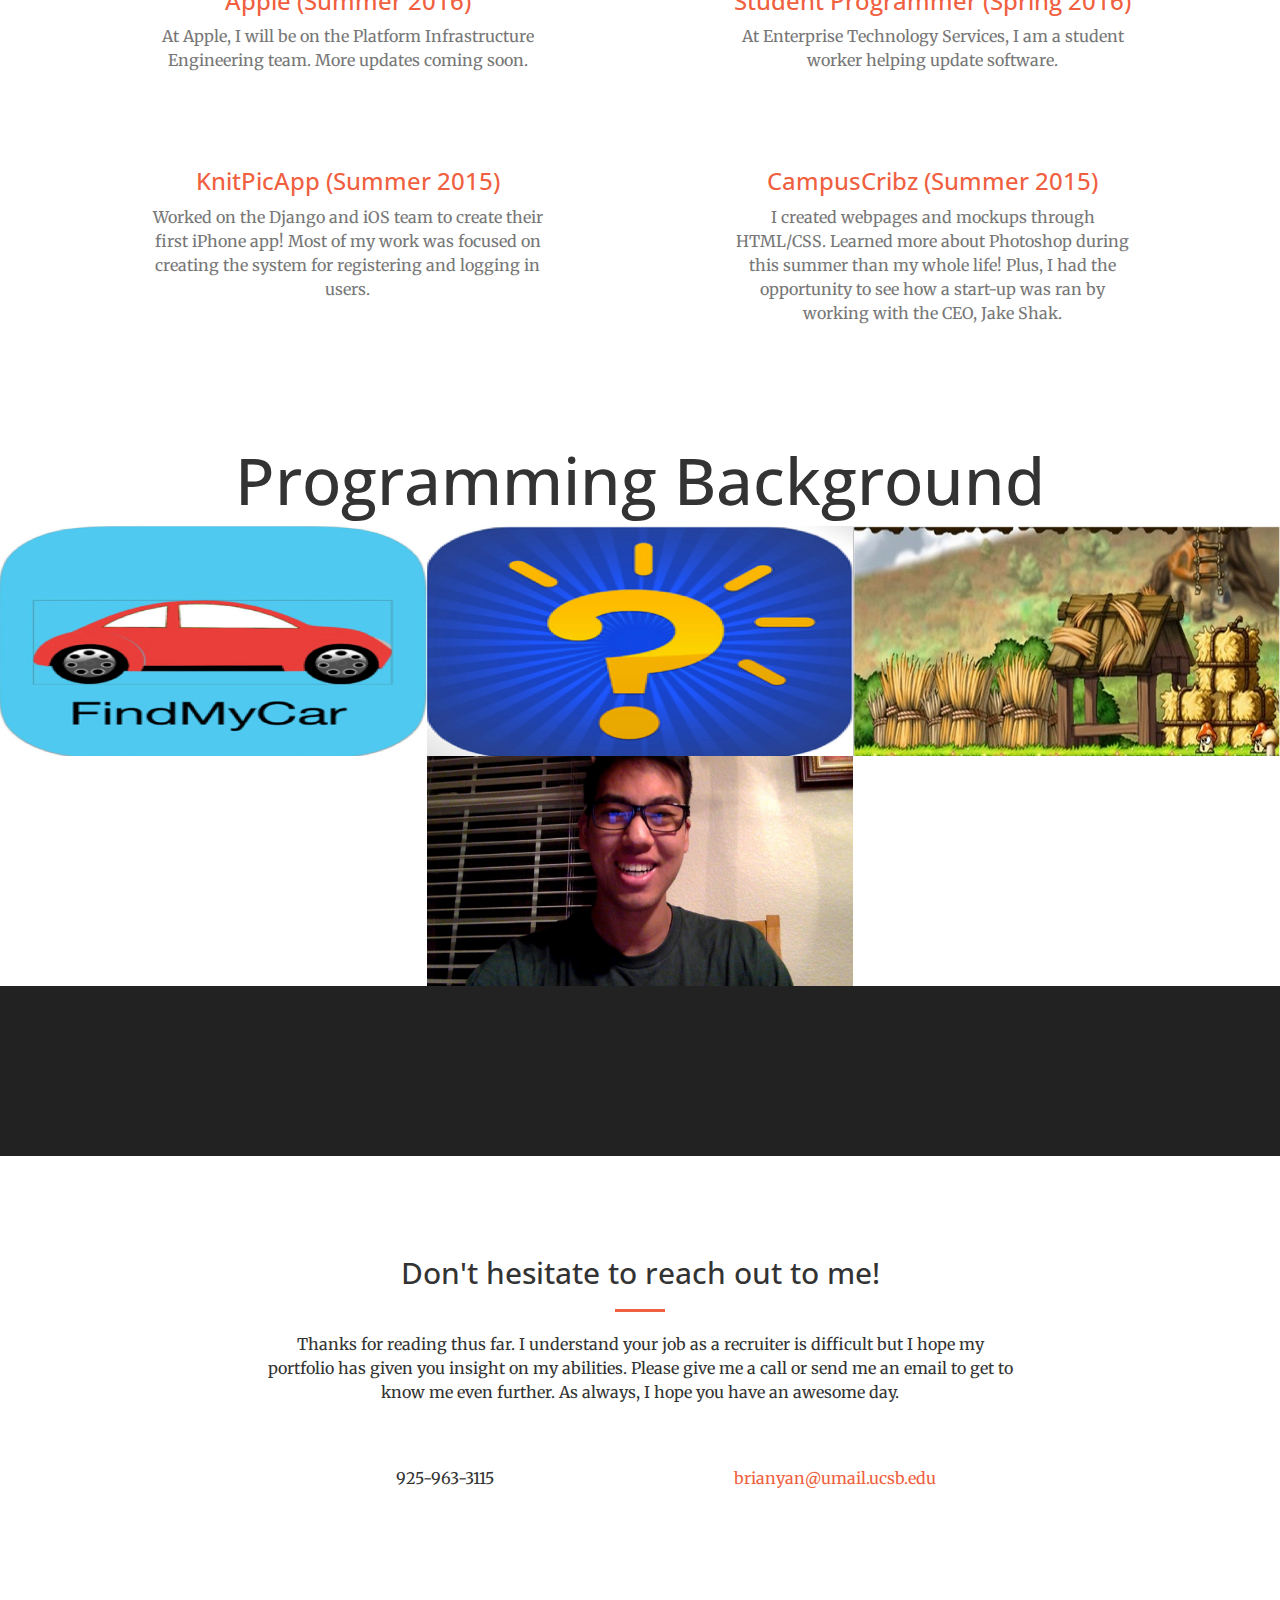
==== commit 9f1b0d9e: "added index.html" ====
--- a/index.html
+++ b/index.html
@@ -108,18 +108,18 @@
               <a href = "https://appple.com/" target="_blank">
                 <div class="col-lg-6 col-md-6 text-center">
                     <div class="service-box">
-                        <i class="fa fa-4x fa-apple"> </i>
+                        <i class="fa fa-4x fa-apple wow bounceIn" data-wow-delay=".1s"> </i>
                         <h3>Apple (Summer 2016)</h3>
                         <p class="text-muted"> At Apple, I will be on the Platform Infrastructure Engineering team. More updates coming soon.</p>
                     </div>
                 </div>
               </a>
-              <a href = "http://www.apple.com/" target="_blank">
-                <div class="col-lg-6 col-md-6 text-center">
-                    <div class="service-box">
-                        <i class="fa fa-4x fa-paper-plane wow bounceIn text-primary" data-wow-delay=".1s"></i>
+              <a href = "http://www.ets.ucsb.edu/" target="_blank">
+                <div class="col-lg-6 col-md-6 text-center">
+                    <div class="service-box">
+                        <i class="fa fa-4x fa-credit-card wow bounceIn text-primary" data-wow-delay=".1s"></i>
                         <h3>Student Programmer (Spring 2016)</h3>
-                        <p class="text-muted"></p>
+                        <p class="text-muted"> At Enterprise Technology Services, I am a student worker helping update software.</p>
                     </div>
                 </div>
               </a>
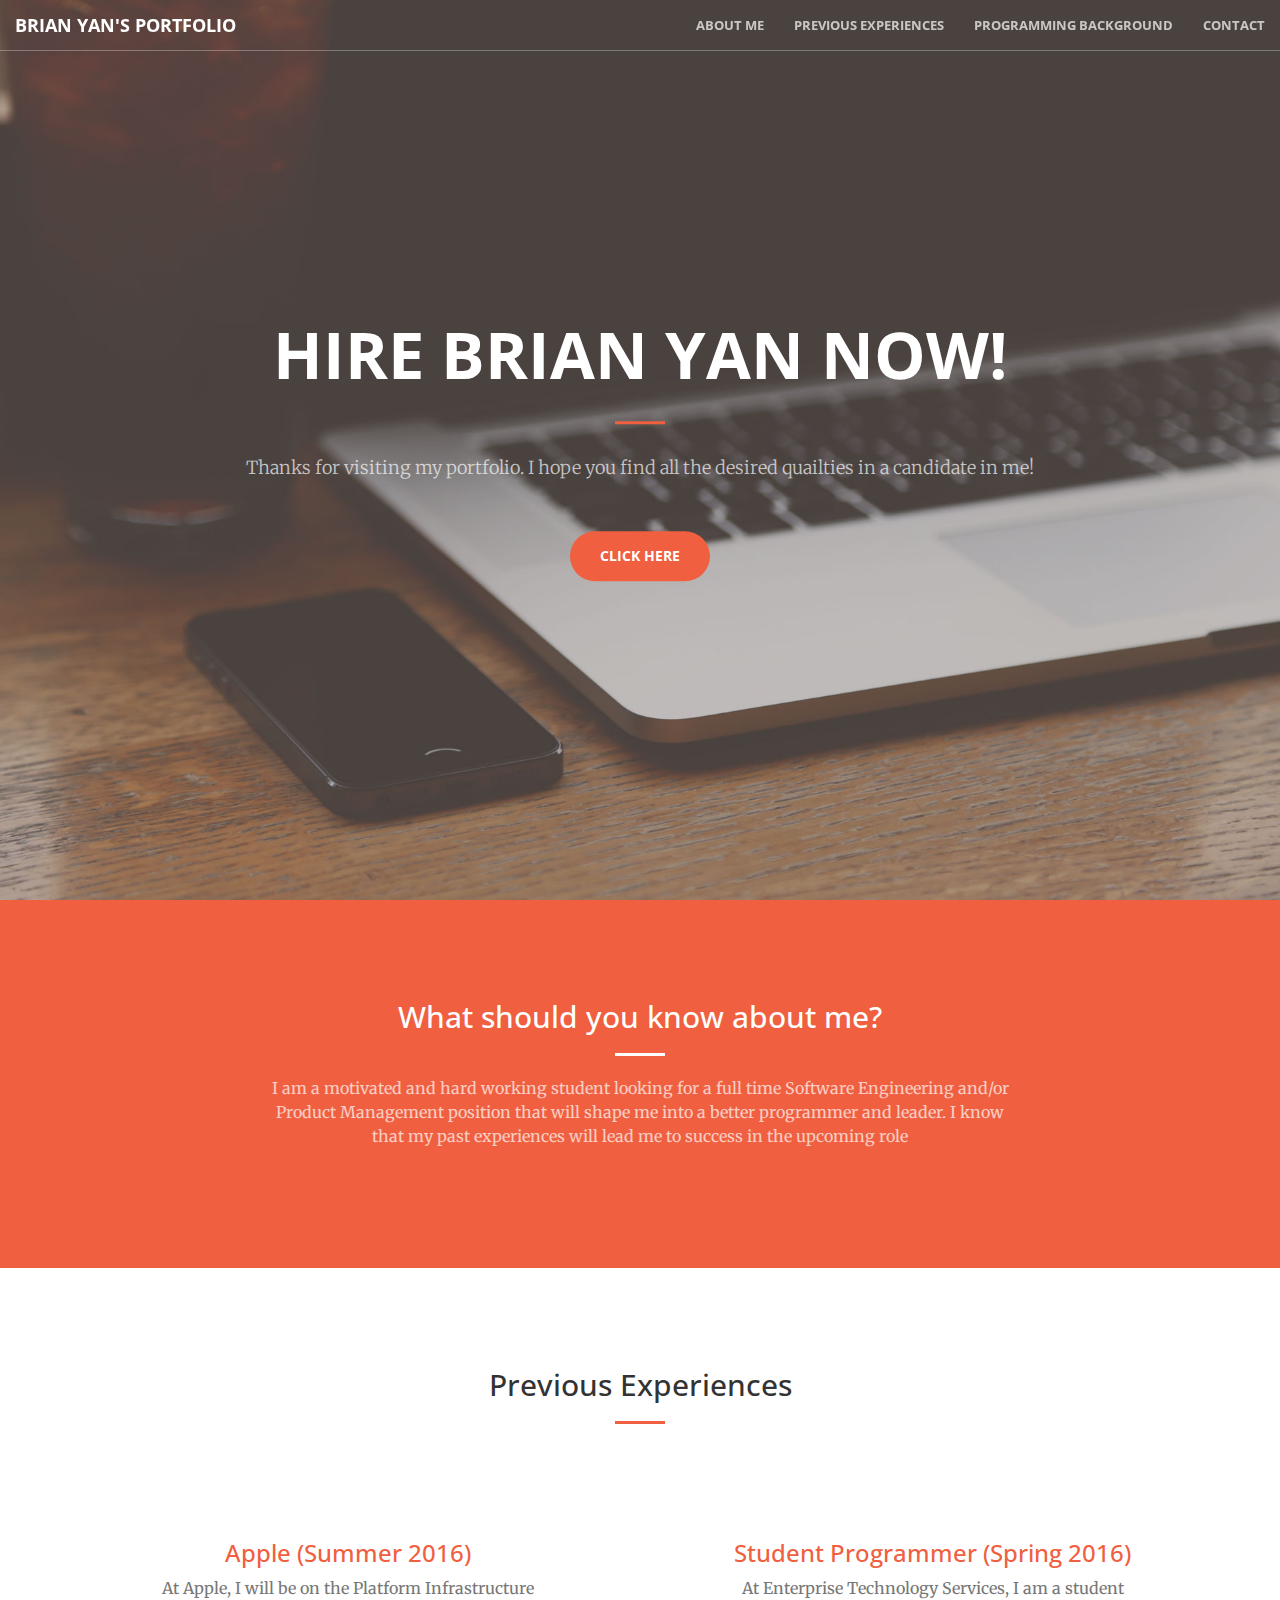
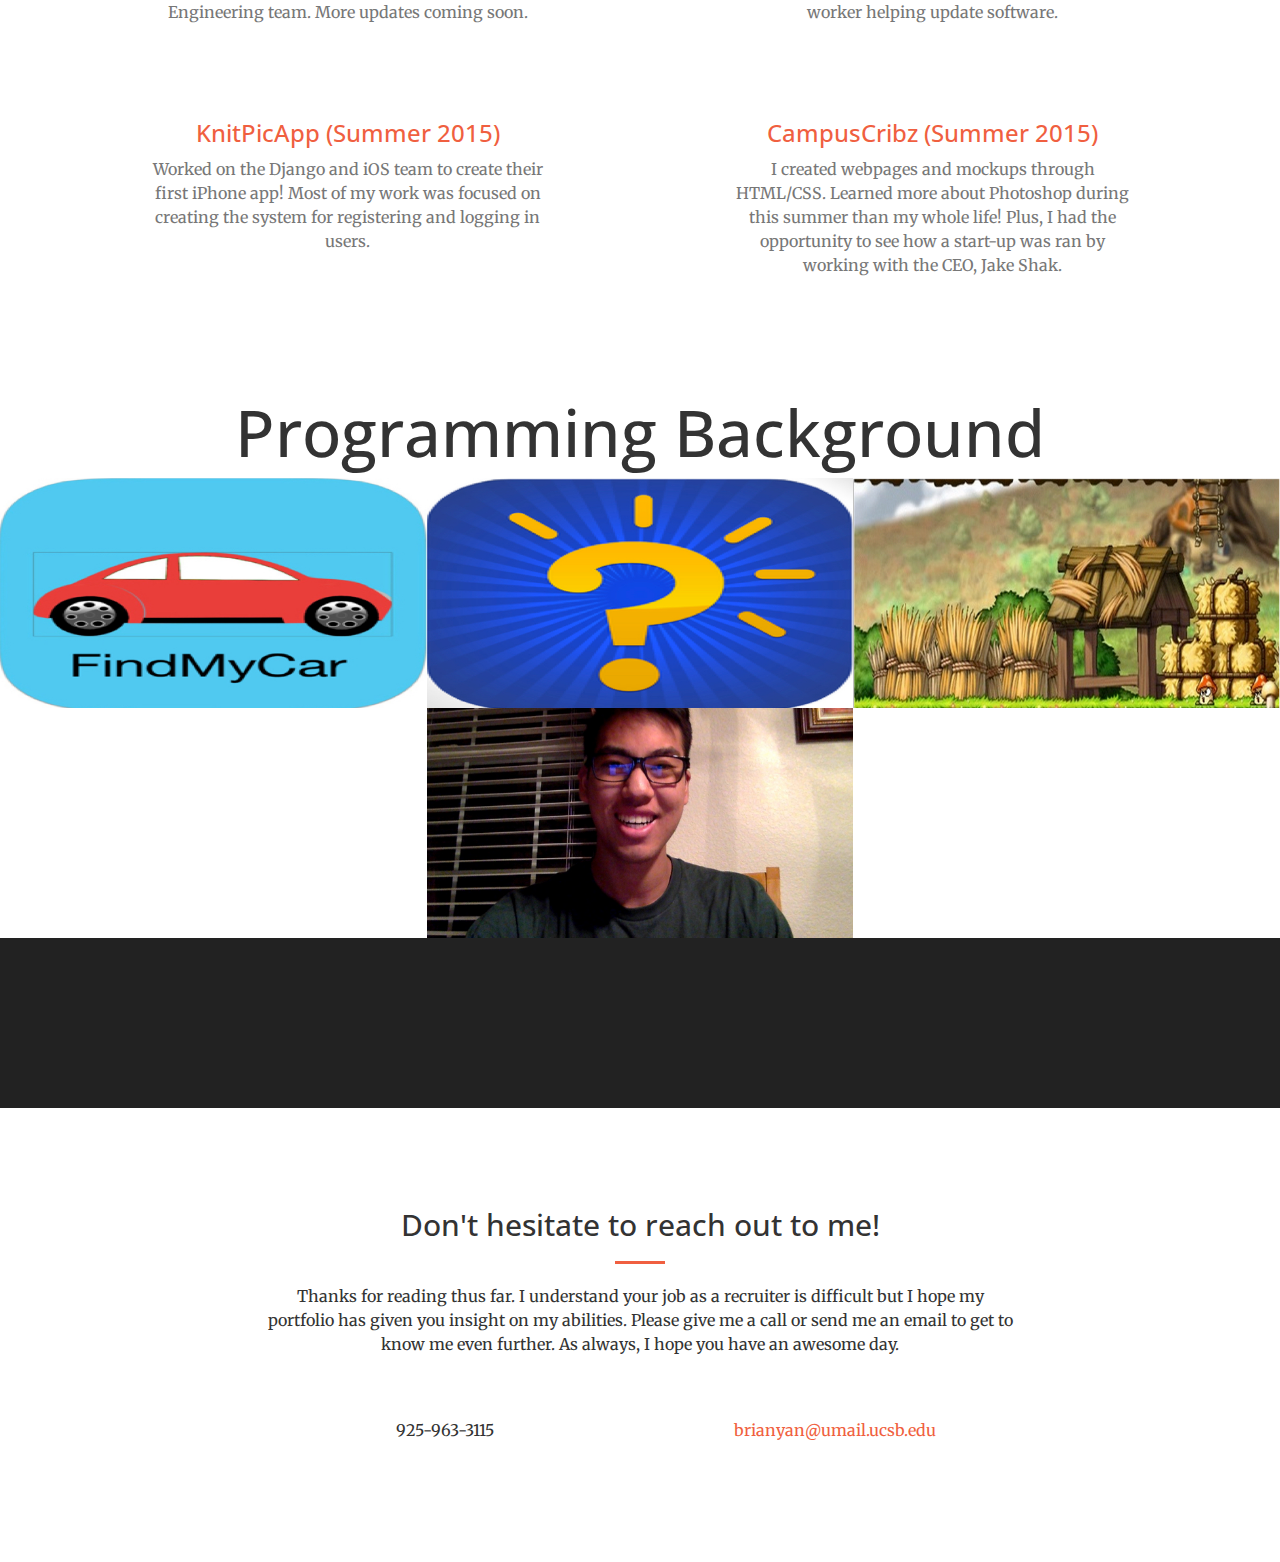
==== commit 0e42dc29: "added resume" ====
--- a/index.html
+++ b/index.html
@@ -89,7 +89,7 @@
                 <div class="col-lg-8 col-lg-offset-2 text-center">
                     <h2 class="section-heading">What should you know about me?</h2>
                     <hr class="light">
-                    <p class="text-faded">I want you to know that I am a motivated and hard working student, looking for a 2017 full time Software Engineering or Product Manager position that will shape me into a better programmer and leader. Most importantly, I want to work in a passionate environment with awesome people to develop products that everyday people like myself will use. I may not be the smartest person in the room, but I promise to put in the most amount of hours and dedication. </p>
+                    <p class="text-faded">I am a motivated and hard working student looking for a full time Software Engineering and/or Product Management position that will shape me into a better programmer and leader. I know that my past experiences will lead me to success in the upcoming role </p>
                 </div>
             </div>
         </div>
